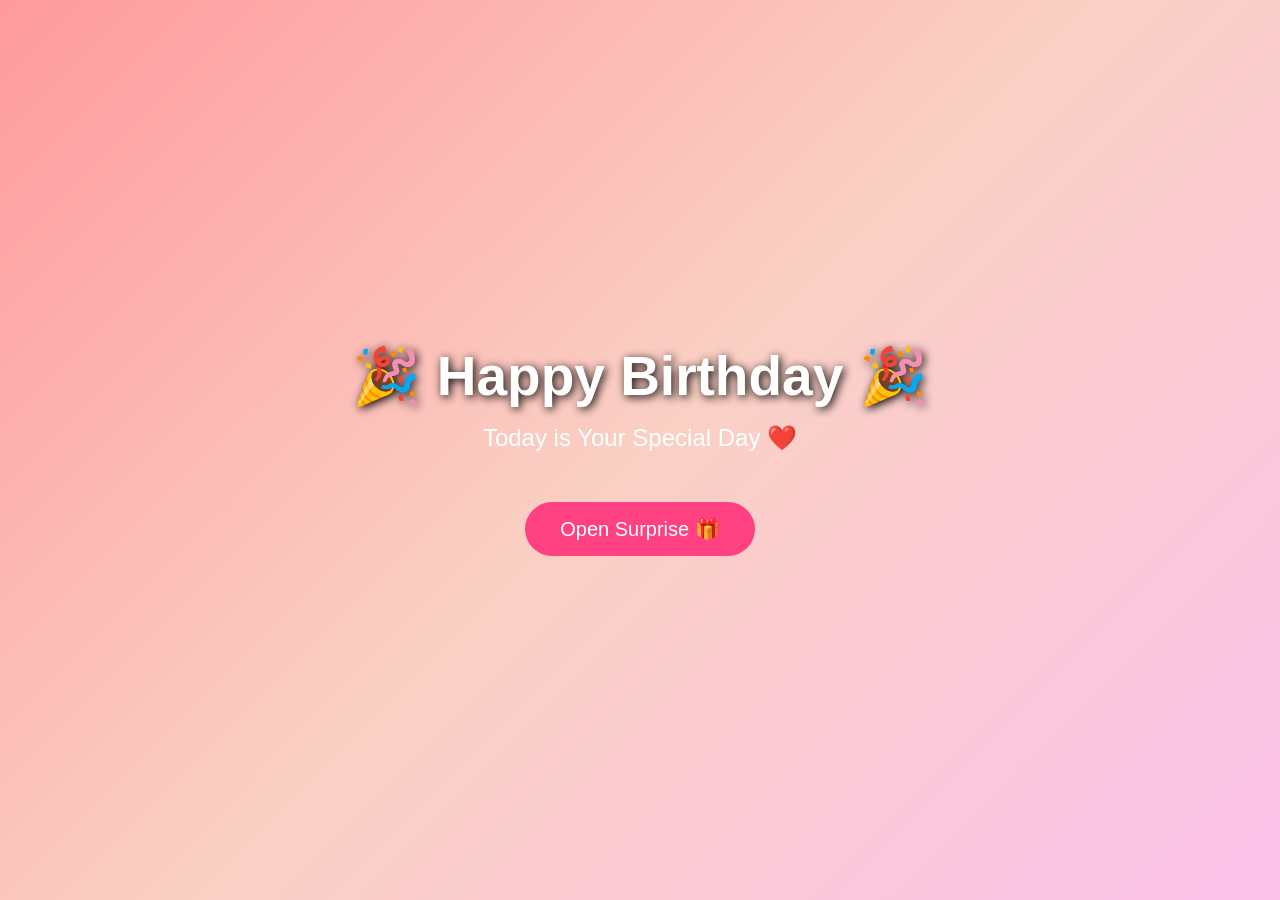
==== index.html @ b9e0b86c "Add files via upload" ====
<!DOCTYPE html>
<html lang="en">
<head>
<meta charset="UTF-8">
<meta name="viewport" content="width=device-width, initial-scale=1.0">
<title>Happy Birthday</title>

<link rel="stylesheet" href="style.css">

</head>

<body>

<div class="container">

    <h1>🎉 Happy Birthday 🎉</h1>

    <p>Today is Your Special Day ❤️</p>

    <div class="balloons">
        <div class="balloon b1"></div>
        <div class="balloon b2"></div>
        <div class="balloon b3"></div>
        <div class="balloon b4"></div>
        <div class="balloon b5"></div>
    </div>

    <div class="lights">
        <span></span>
        <span></span>
        <span></span>
        <span></span>
        <span></span>
        <span></span>
    </div>

    <a href="wishes.html">
        <button class="btn">Open Surprise 🎁</button>
    </a>

</div>

</body>
</html>
---- style.css ----
/* ========================= */
/* GENERAL */
/* ========================= */

*{
    margin:0;
    padding:0;
    box-sizing:border-box;
    font-family:Arial,sans-serif;
}

body{
    min-height:100vh;
    display:flex;
    justify-content:center;
    align-items:center;
    background:linear-gradient(135deg,#ff9a9e,#fad0c4,#fbc2eb);
    overflow-x:hidden;
    padding:20px;
}

.container{
    width:100%;
    max-width:900px;
    text-align:center;
    position:relative;
    margin:auto;
}

h1{
    color:#fff;
    font-size:55px;
    text-shadow:2px 2px 10px #000;
    animation:zoom 2s infinite alternate;
}

h2{
    color:#fff;
    margin-top:25px;
    font-size:32px;
}

p{
    color:#fff;
    font-size:24px;
    margin:10px;
    line-height:1.6;
}

button{
    margin-top:35px;
    padding:15px 35px;
    border:none;
    border-radius:50px;
    background:#ff4081;
    color:#fff;
    font-size:20px;
    cursor:pointer;
    transition:.3s;
}

button:hover{
    background:#e91e63;
    transform:scale(1.08);
}

@keyframes zoom{
    from{
        transform:scale(1);
    }
    to{
        transform:scale(1.08);
    }
}

/* ========================= */
/* WISH BOX */
/* ========================= */

.wish-box{
    width:90%;
    max-width:700px;
    margin:30px auto;
    background:rgba(255,255,255,.2);
    backdrop-filter:blur(10px);
    border-radius:20px;
    padding:25px;
}

.wish-box p{
    margin:15px 0;
}

/* ========================= */
/* BALLOONS */
/* ========================= */

.balloons{
    position:fixed;
    left:0;
    top:0;
    width:100%;
    height:100%;
    pointer-events:none;
    overflow:hidden;
}

.balloon{
    position:absolute;
    bottom:-120px;
    width:70px;
    height:90px;
    border-radius:50%;
    animation:float 10s linear infinite;
}

.balloon::after{
    content:"";
    position:absolute;
    width:2px;
    height:60px;
    background:#fff;
    left:34px;
    top:90px;
}

.b1{
    left:8%;
    background:#ff3b30;
}

.b2{
    left:28%;
    background:#00bfff;
    animation-delay:2s;
}

.b3{
    left:48%;
    background:#ffd700;
    animation-delay:4s;
}

.b4{
    left:68%;
    background:#32cd32;
    animation-delay:1s;
}

.b5{
    left:88%;
    background:#ff69b4;
    animation-delay:3s;
}

@keyframes float{
    from{
        transform:translateY(0);
    }
    to{
        transform:translateY(-120vh);
    }
}
/* ========================= */
/* REALISTIC CAKE */
/* ========================= */

.cake{
    position:relative;
    width:420px;
    max-width:100%;
    margin:60px auto;
    transform-origin:center;
}

.layer{
    width:420px;
    max-width:100%;
    margin:auto;
}

.top{
    height:50px;
    background:#fff6f8;
    border-radius:20px 20px 0 0;
}

.middle{
    height:90px;
    background:#ffb6d9;
}

.bottom{
    height:130px;
    background:#ff5ca8;
    border-radius:0 0 25px 25px;
    box-shadow:0 10px 20px rgba(0,0,0,.3);
}

/* Icing */

.icing{
    position:absolute;
    top:40px;
    width:420px;
    max-width:100%;
    height:30px;
    background:#fff;
    border-radius:0 0 25px 25px;
}

.icing::before,
.icing::after{
    content:"";
    position:absolute;
    width:25px;
    height:45px;
    background:#fff;
    border-radius:0 0 20px 20px;
}

.icing::before{
    left:70px;
}

.icing::after{
    right:70px;
}

/* Candles */

.candles{
    position:absolute;
    top:-85px;
    width:100%;
    display:flex;
    justify-content:space-evenly;
}

.candle{
    width:12px;
    height:80px;
    border-radius:6px;
    position:relative;
    background:repeating-linear-gradient(
        45deg,
        #ffffff,
        #ffffff 6px,
        #ff69b4 6px,
        #ff69b4 12px
    );
}

.flame{
    position:absolute;
    top:-22px;
    left:50%;
    transform:translateX(-50%);
    width:20px;
    height:24px;
    background:orange;
    border-radius:50%;
    box-shadow:0 0 20px orange;
    animation:fire .5s infinite alternate;
}

@keyframes fire{
    from{
        transform:translateX(-50%) scale(.8);
        opacity:.8;
    }
    to{
        transform:translateX(-50%) scale(1.2);
        opacity:1;
    }
}

/* Cherries */

.cherry{
    position:absolute;
    width:18px;
    height:18px;
    background:#d50000;
    border-radius:50%;
    top:10px;
    box-shadow:0 0 8px red;
}

.c1{left:40px;}
.c2{left:120px;}
.c3{left:200px;}
.c4{left:280px;}
.c5{left:360px;}

/* Cake Plate */

.cake::after{
    content:"";
    position:absolute;
    width:460px;
    height:18px;
    background:#e0e0e0;
    left:-20px;
    bottom:-18px;
    border-radius:50px;
}
/* ========================= */
/* MOBILE RESPONSIVE */
/* ========================= */

@media (max-width:768px){

    body{
        padding:15px;
        overflow-x:hidden;
        overflow-y:auto;
    }

    .container{
        width:100%;
        padding:10px;
    }

    h1{
        font-size:38px;
    }

    h2{
        font-size:24px;
    }

    p{
        font-size:18px;
    }

    .wish-box{
        width:95%;
        padding:20px;
    }

    button{
        width:90%;
        max-width:300px;
        padding:15px;
        font-size:18px;
    }

    .cake{
        width:300px;
        transform:scale(.8);
        margin:40px auto;
    }

    .layer,
    .top,
    .middle,
    .bottom,
    .icing{
        width:300px;
    }

    .icing::before{
        left:50px;
    }

    .icing::after{
        right:50px;
    }

    .cake::after{
        width:330px;
        left:-15px;
    }

    .c1{left:30px;}
    .c2{left:85px;}
    .c3{left:140px;}
    .c4{left:195px;}
    .c5{left:250px;}

    .balloon{
        width:50px;
        height:70px;
    }

    .balloon::after{
        left:24px;
        top:70px;
        height:45px;
    }
}

@media (max-width:480px){

    h1{
        font-size:30px;
    }

    h2{
        font-size:20px;
    }

    p{
        font-size:16px;
    }

    .cake{
        width:250px;
        transform:scale(.75);
    }

    .layer,
    .top,
    .middle,
    .bottom,
    .icing{
        width:250px;
    }

    .cake::after{
        width:280px;
    }

    button{
        font-size:16px;
        padding:12px;
    }
}
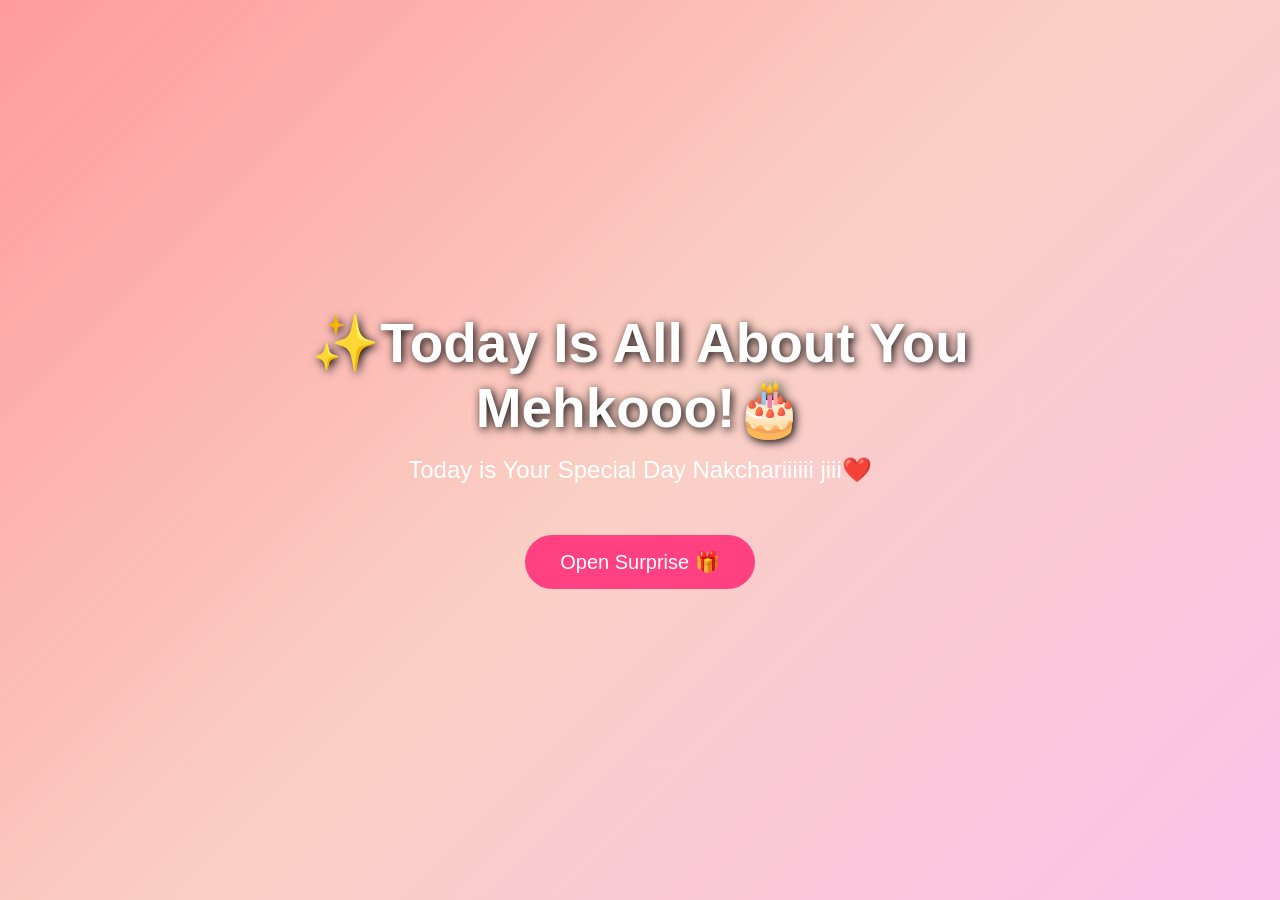
==== commit 5bbddba8: "Add files via upload" ====
--- a/index.html
+++ b/index.html
@@ -13,9 +13,9 @@
 
 <div class="container">
 
-    <h1>🎉 Happy Birthday 🎉</h1>
+    <h1>✨Today Is All About You Mehkooo!🎂</h1>
 
-    <p>Today is Your Special Day ❤️</p>
+    <p>Today is Your Special Day Nakchariiiiii jiii❤️</p>
 
     <div class="balloons">
         <div class="balloon b1"></div>
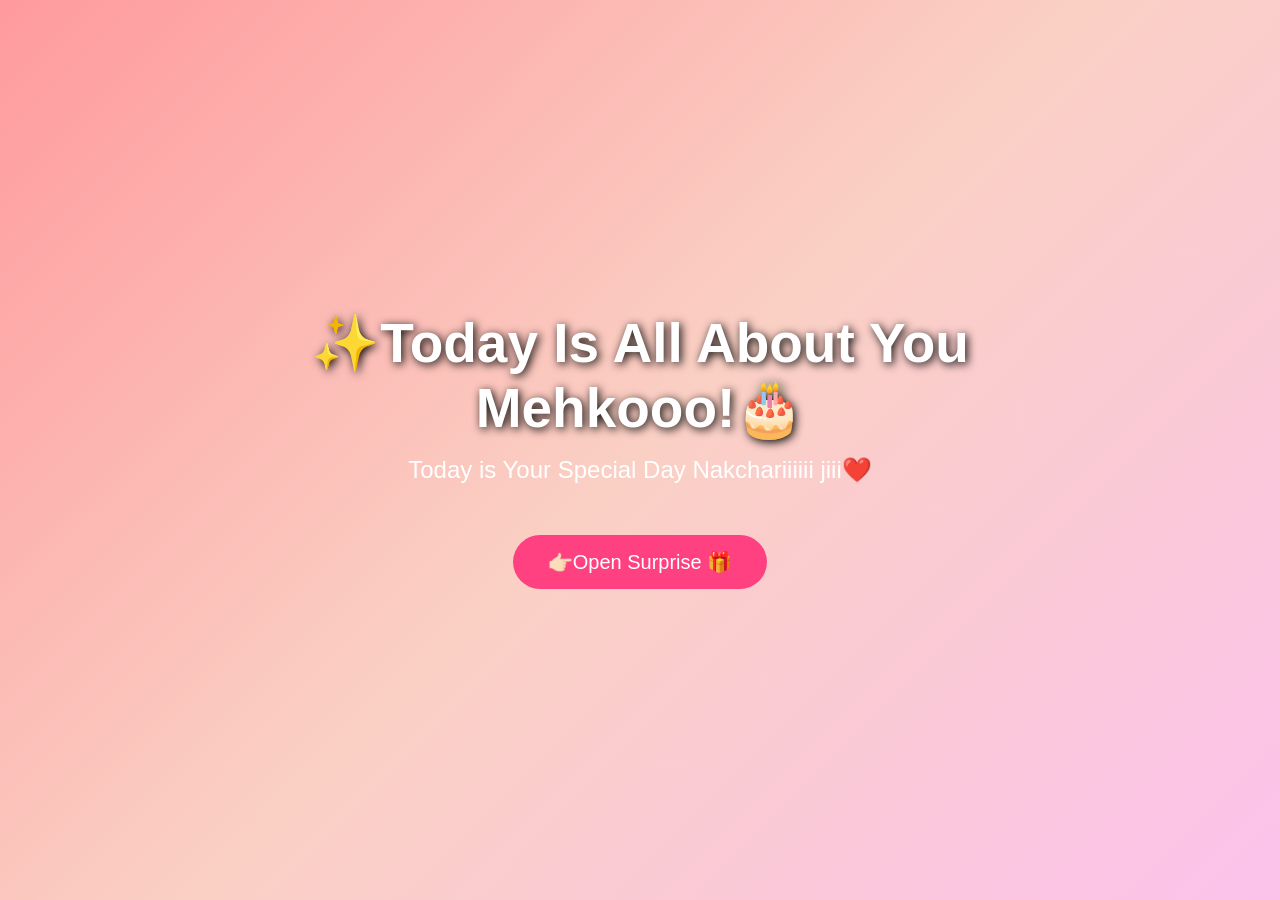
==== commit 6ccec03b: "Add files via upload" ====
--- a/index.html
+++ b/index.html
@@ -35,7 +35,7 @@
     </div>
 
     <a href="wishes.html">
-        <button class="btn">Open Surprise 🎁</button>
+        <button class="btn">👉🏻Open Surprise 🎁</button>
     </a>
 
 </div>
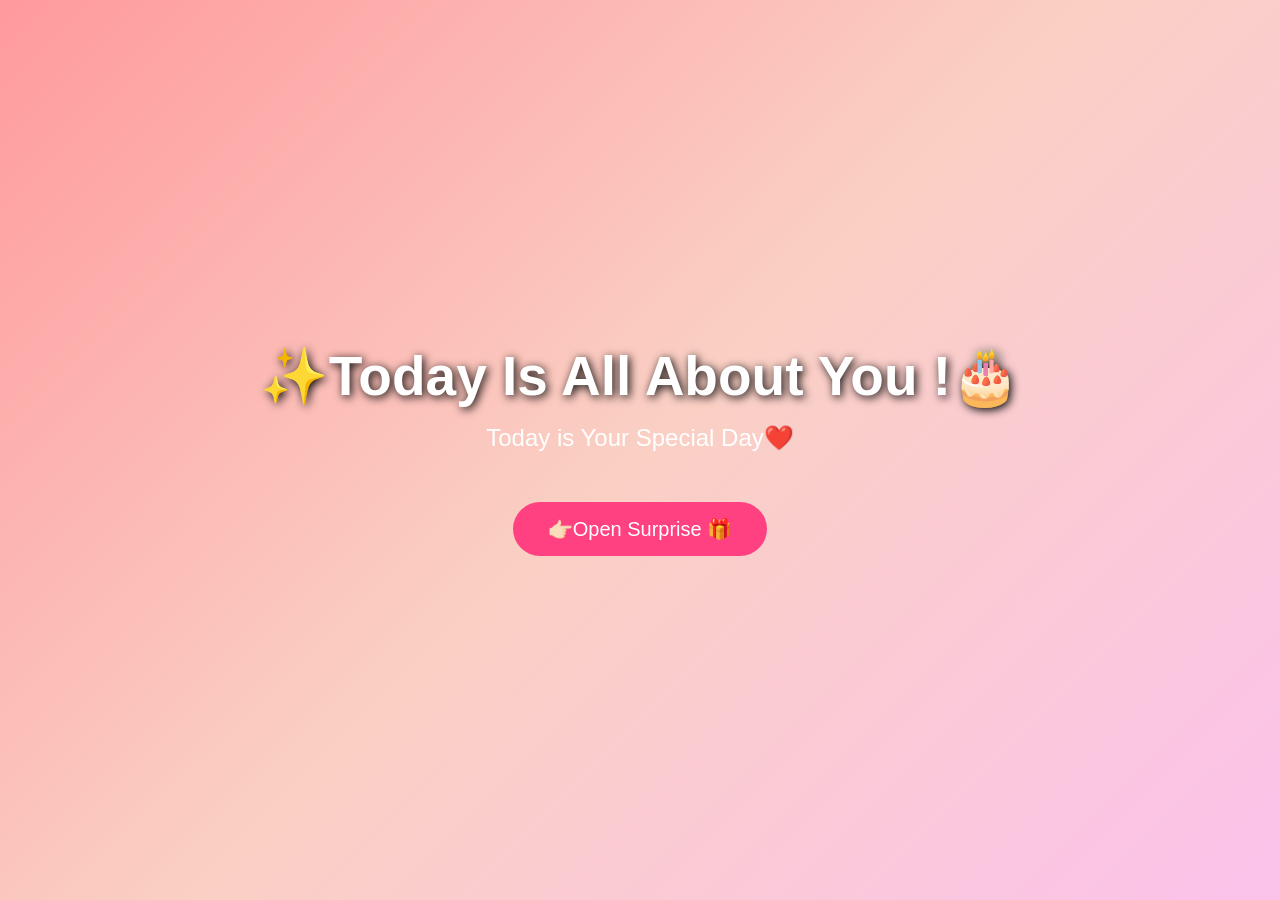
==== commit 8e0ab992: "Update index.html" ====
--- a/index.html
+++ b/index.html
@@ -13,9 +13,9 @@
 
 <div class="container">
 
-    <h1>✨Today Is All About You Mehkooo!🎂</h1>
+    <h1>✨Today Is All About You !🎂</h1>
 
-    <p>Today is Your Special Day Nakchariiiiii jiii❤️</p>
+    <p>Today is Your Special Day❤️</p>
 
     <div class="balloons">
         <div class="balloon b1"></div>
@@ -41,4 +41,4 @@
 </div>
 
 </body>
-</html>+</html>
